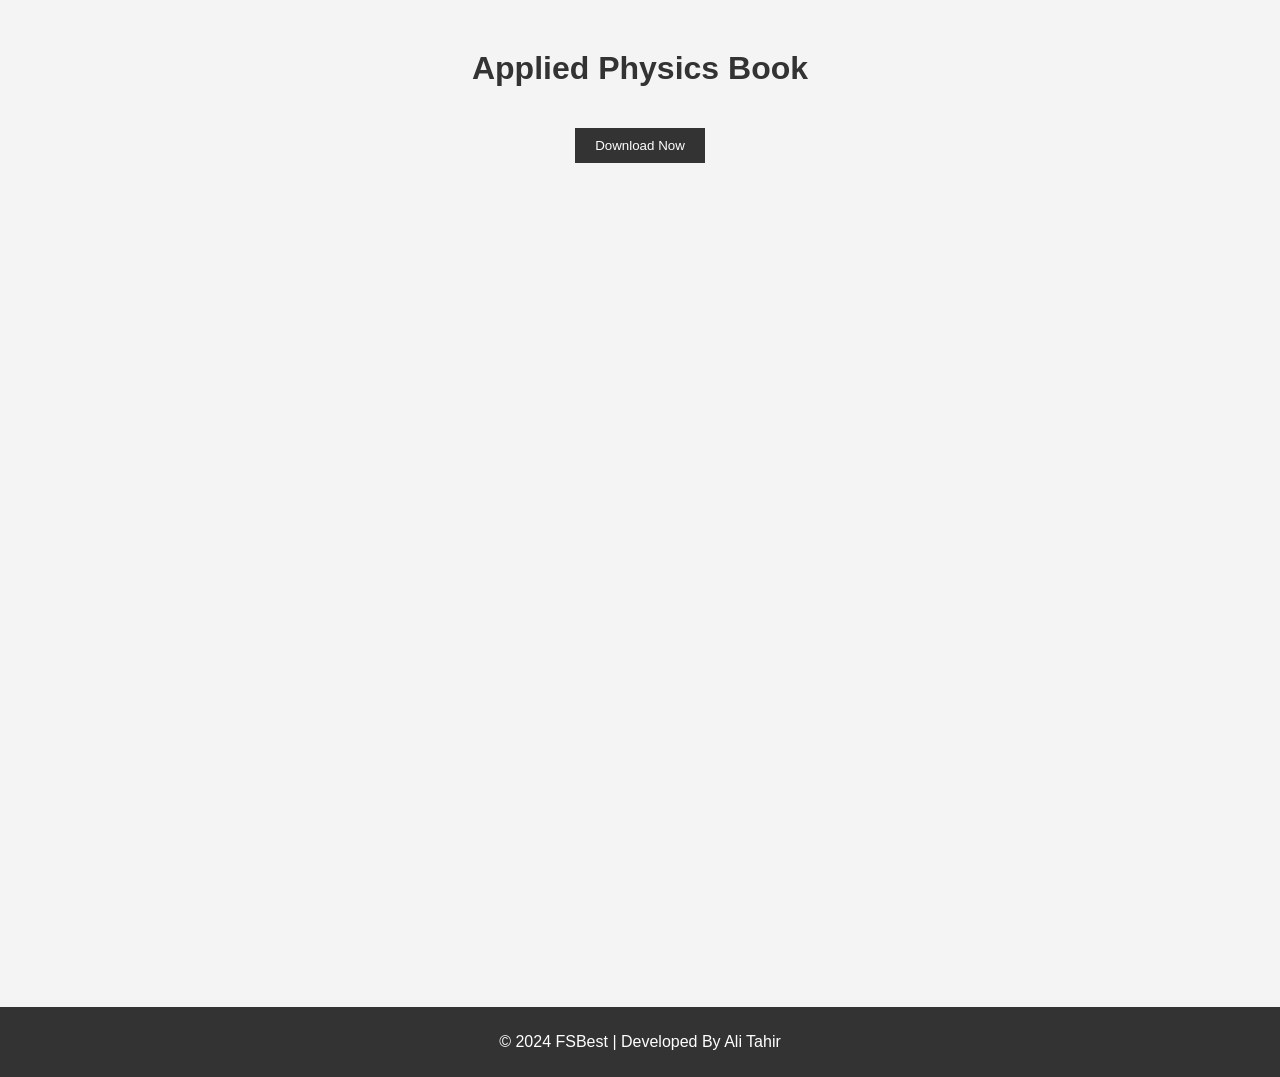
==== index.html @ ae3c7b9c "Create index.html" ====
<!DOCTYPE html>
<html lang="en">

<head>
    <meta charset="UTF-8">
    <meta name="viewport" content="width=device-width, initial-scale=1.0">
    <title>Applied Physics Book</title>
    <style>
        body {
            font-family: Arial, sans-serif;
            background-color: #f4f4f4;
            margin: 0;
            padding: 0;
        }

        h1 {
            text-align: center;
            color: #333;
            margin-top: 50px;
        }

        button {
            margin-top: 20px;
            padding: 10px 20px;
            background-color: #333;
            color: #fff;
            border: none;
            cursor: pointer;
        }

        button:hover {
            background-color: #555;
        }

        embed {
            margin-top: 20px;
        }
        footer {
            background-color: #333;
            color: #fff;
            padding: 10px 0;
            bottom: 0;
            width: 100%;
        }
        footer a {
            color: #fff;
            text-decoration: none;
        }
    </style>
</head>

<body>
    <!-- A single page website to show a pdf document and a download button to download that document -->
    <h1>Applied Physics Book</h1>
    <a href="https://drive.google.com/file/d/1y-ZRKSfzT-N0ACH4Vg91-3xnnZFpzGHb/view?usp=sharing" download="applied_physics.pdf"></a>
    
    <div style="text-align: center;">
        <button>Download Now</button>
        <br>
        <embed src="https://drive.google.com/file/d/1y-ZRKSfzT-N0ACH4Vg91-3xnnZFpzGHb/view?usp=sharing" width="95%" height="800px" />
        <br>
    </div>

    <footer style="text-align: center; margin-top: 20px;">
        <p>&copy; 2024 <a href="https://fsbest.store" target="_blank">FSBest</a> | Developed By Ali Tahir</p>
    </footer>
    <script>
        const button = document.querySelector('button');
        const a = document.querySelector('a');
        button.addEventListener('click', () => {
            a.click();
        });
    </script>

    

</body>

</html>
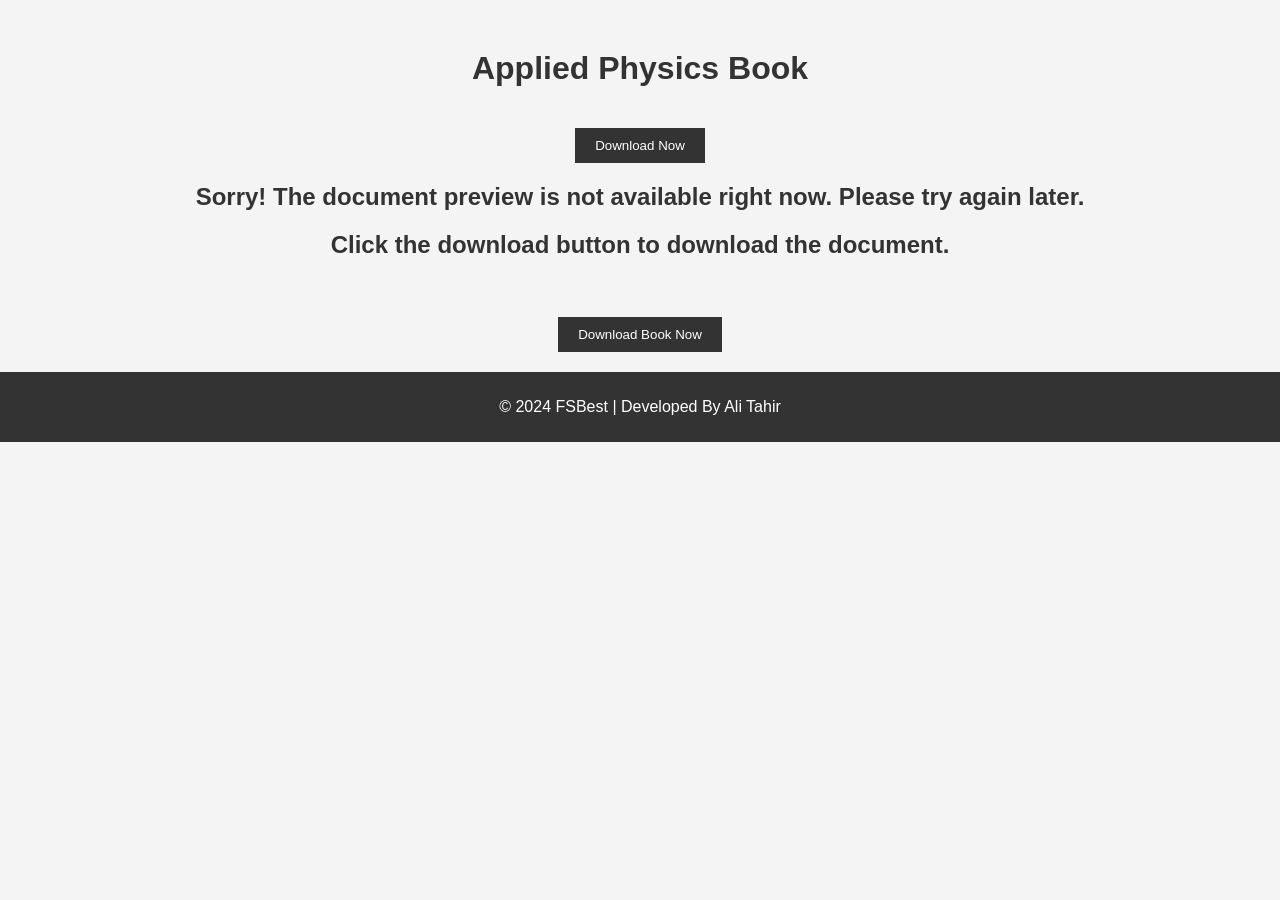
==== commit 59670564: "Update index.html" ====
--- a/index.html
+++ b/index.html
@@ -46,18 +46,38 @@
             color: #fff;
             text-decoration: none;
         }
+        button a {
+            color: #fff;
+            text-decoration: none;
+        }
+        button a:hover {
+            color: #fff;
+        }
+        button a:visited {
+            color: #f73f3f;
+        }
+        h2 {
+            color: #333;
+        }
+        h1 {
+            color: #333;
+        }
     </style>
 </head>
 
 <body>
     <!-- A single page website to show a pdf document and a download button to download that document -->
     <h1>Applied Physics Book</h1>
-    <a href="https://drive.google.com/file/d/1y-ZRKSfzT-N0ACH4Vg91-3xnnZFpzGHb/view?usp=sharing" download="applied_physics.pdf"></a>
+    <a href="https://drive.google.com/uc?export=download&id=1y-ZRKSfzT-N0ACH4Vg91-3xnnZFpzGHb" download="applied_physics.pdf"></a>
     
     <div style="text-align: center;">
         <button>Download Now</button>
         <br>
-        <embed src="https://drive.google.com/file/d/1y-ZRKSfzT-N0ACH4Vg91-3xnnZFpzGHb/view?usp=sharing" width="95%" height="800px" />
+        <!--<embed src="Giancoli_PhysScientEngnrs_4th_solman.pdf" width="95%" height="800px" />-->
+        <h2>Sorry! The document preview is not available right now. Please try again later.</h2>
+        <h2>Click the download button to download the document.</h2>
+        <br>
+        <button><a href="https://drive.google.com/uc?export=download&id=1y-ZRKSfzT-N0ACH4Vg91-3xnnZFpzGHb" target="_blank">Download Book Now</a></button>
         <br>
     </div>
 
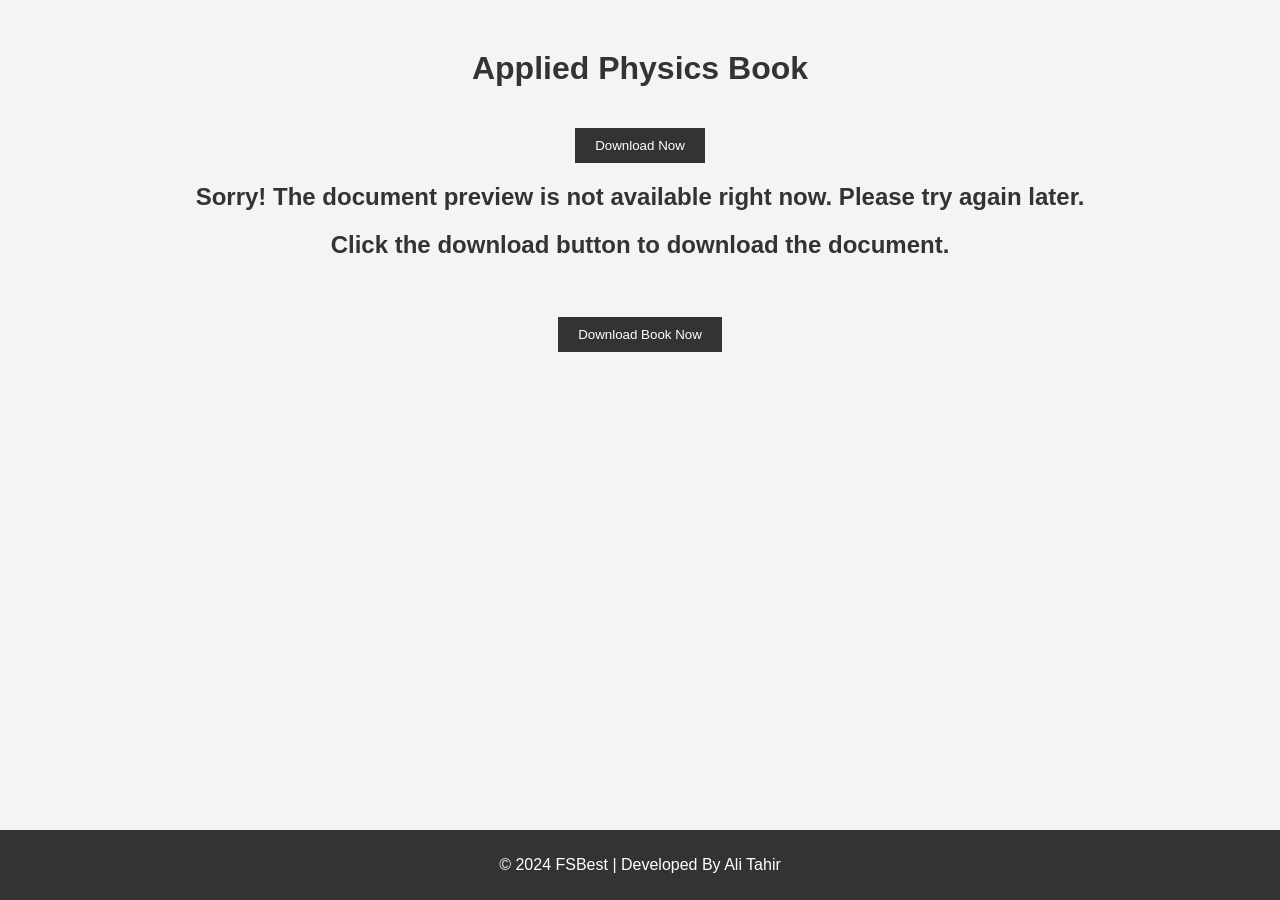
==== commit 05349b13: "Update index.html" ====
--- a/index.html
+++ b/index.html
@@ -39,6 +39,7 @@
             background-color: #333;
             color: #fff;
             padding: 10px 0;
+            position: fixed;
             bottom: 0;
             width: 100%;
         }
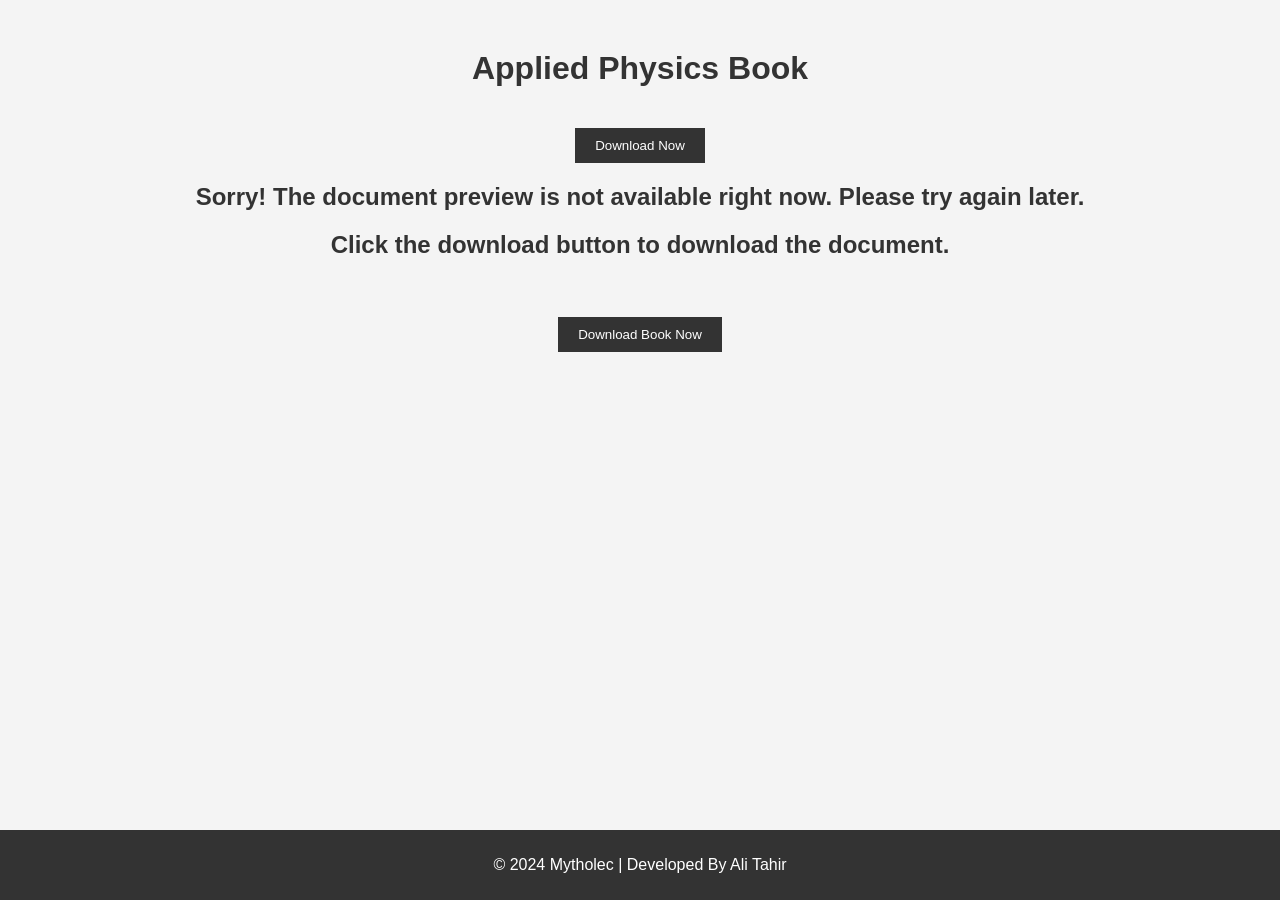
==== commit 2e3a13c7: "Update index.html" ====
--- a/index.html
+++ b/index.html
@@ -83,7 +83,7 @@
     </div>
 
     <footer style="text-align: center; margin-top: 20px;">
-        <p>&copy; 2024 <a href="https://fsbest.store" target="_blank">FSBest</a> | Developed By Ali Tahir</p>
+        <p>&copy; 2024 <a href="https://fsbest.store" target="_blank">Mytholec</a> | Developed By Ali Tahir</p>
     </footer>
     <script>
         const button = document.querySelector('button');
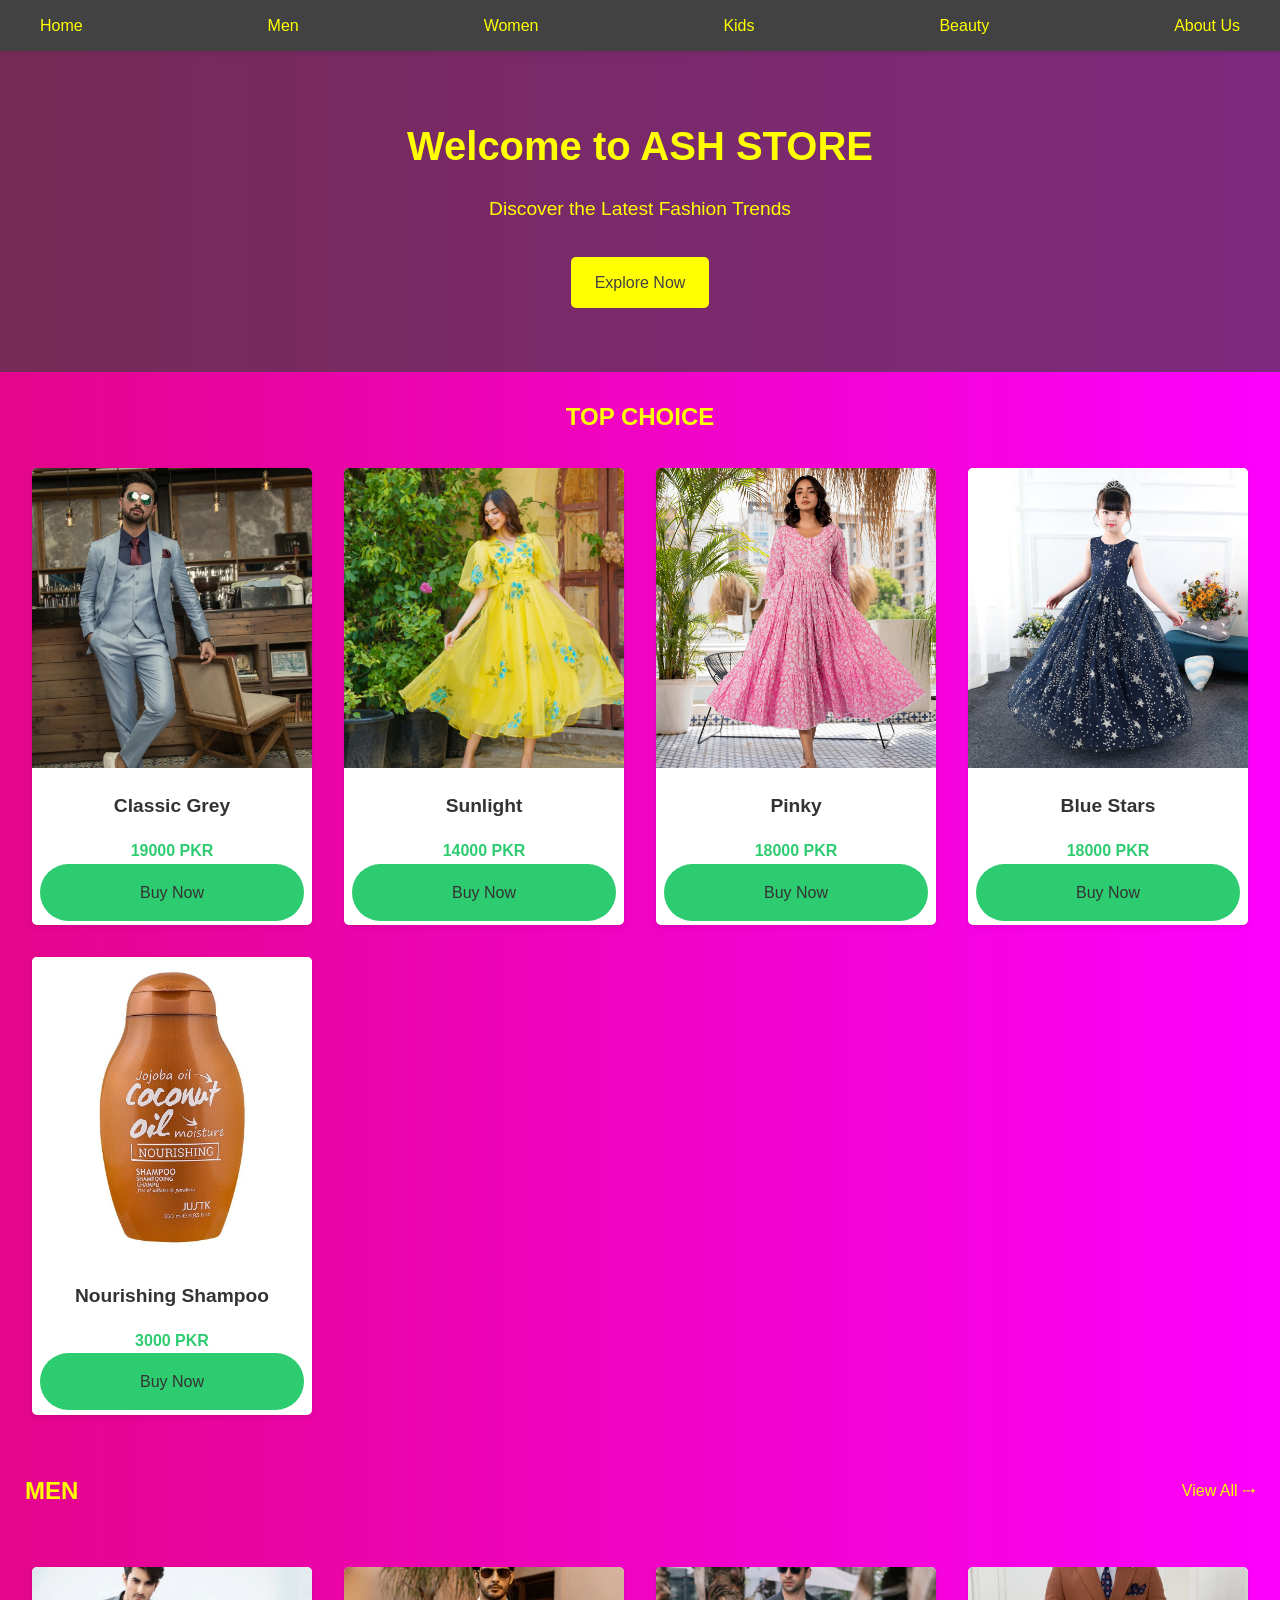
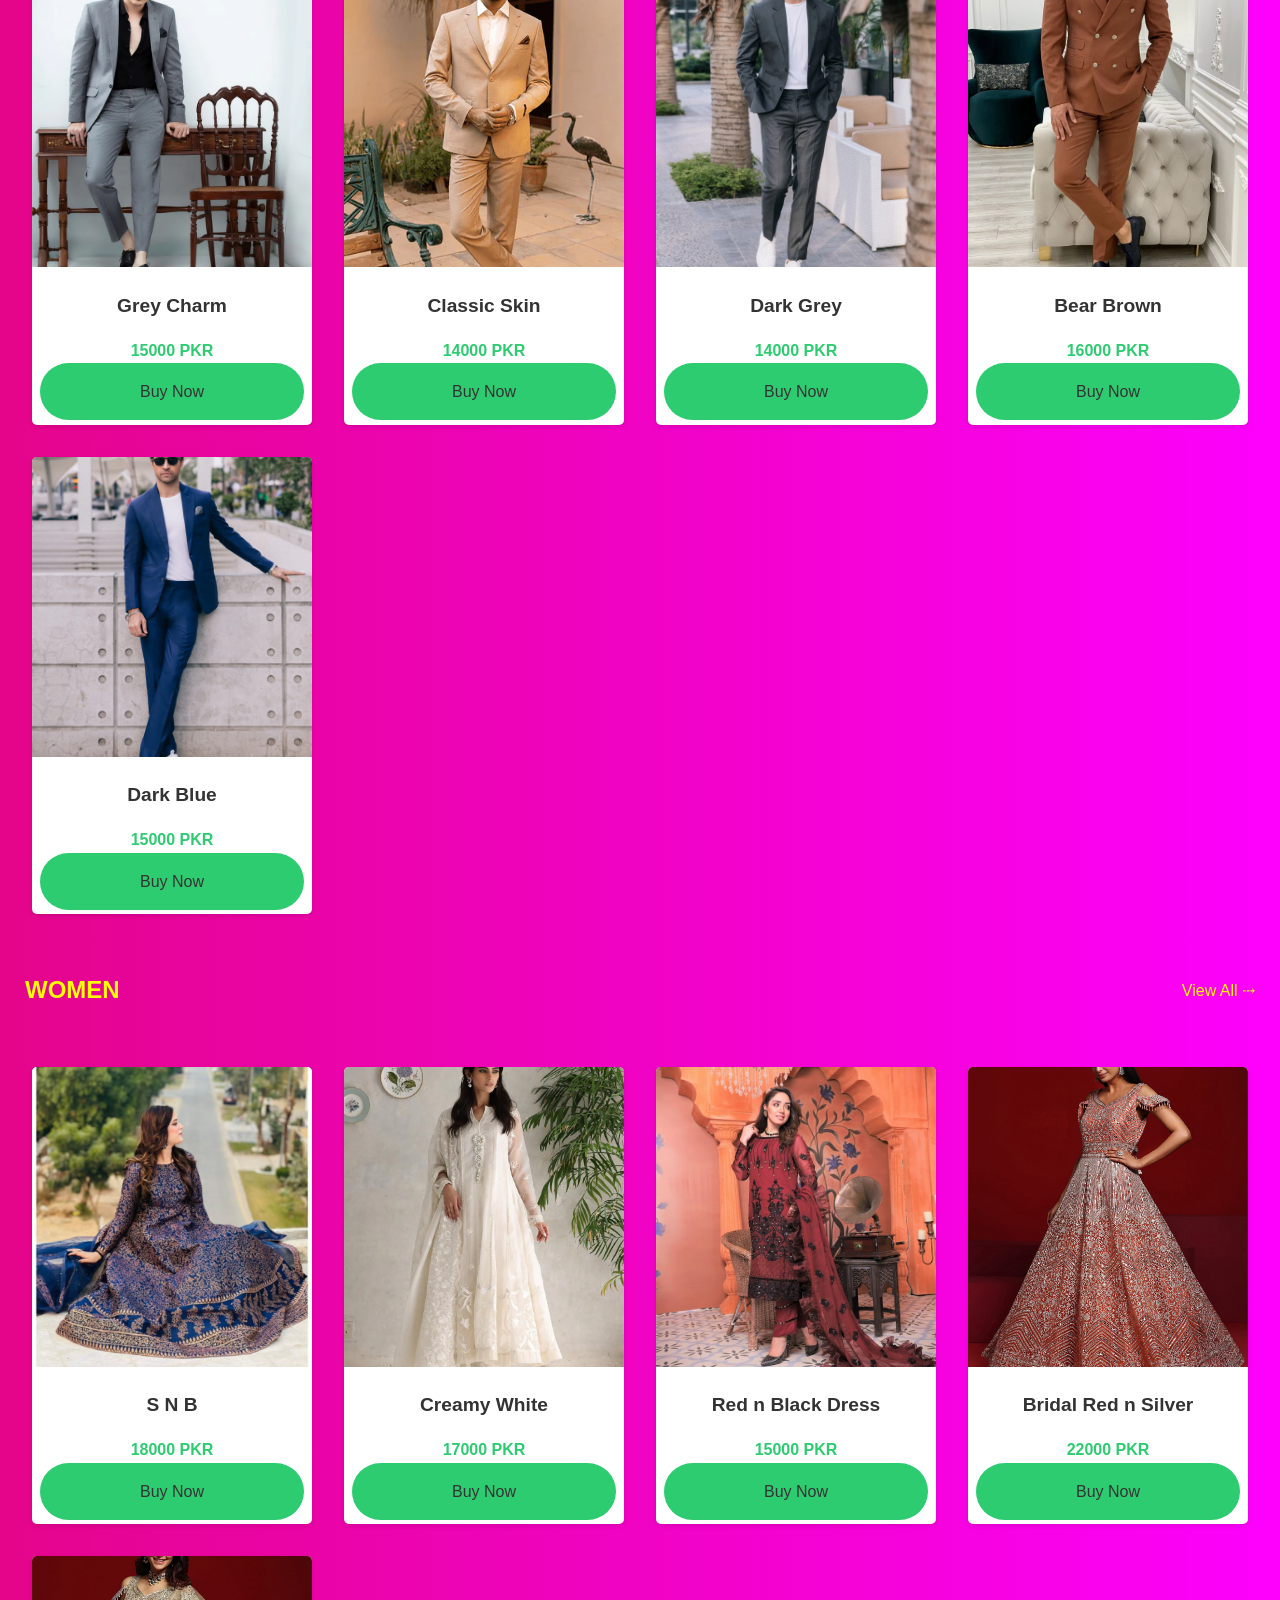
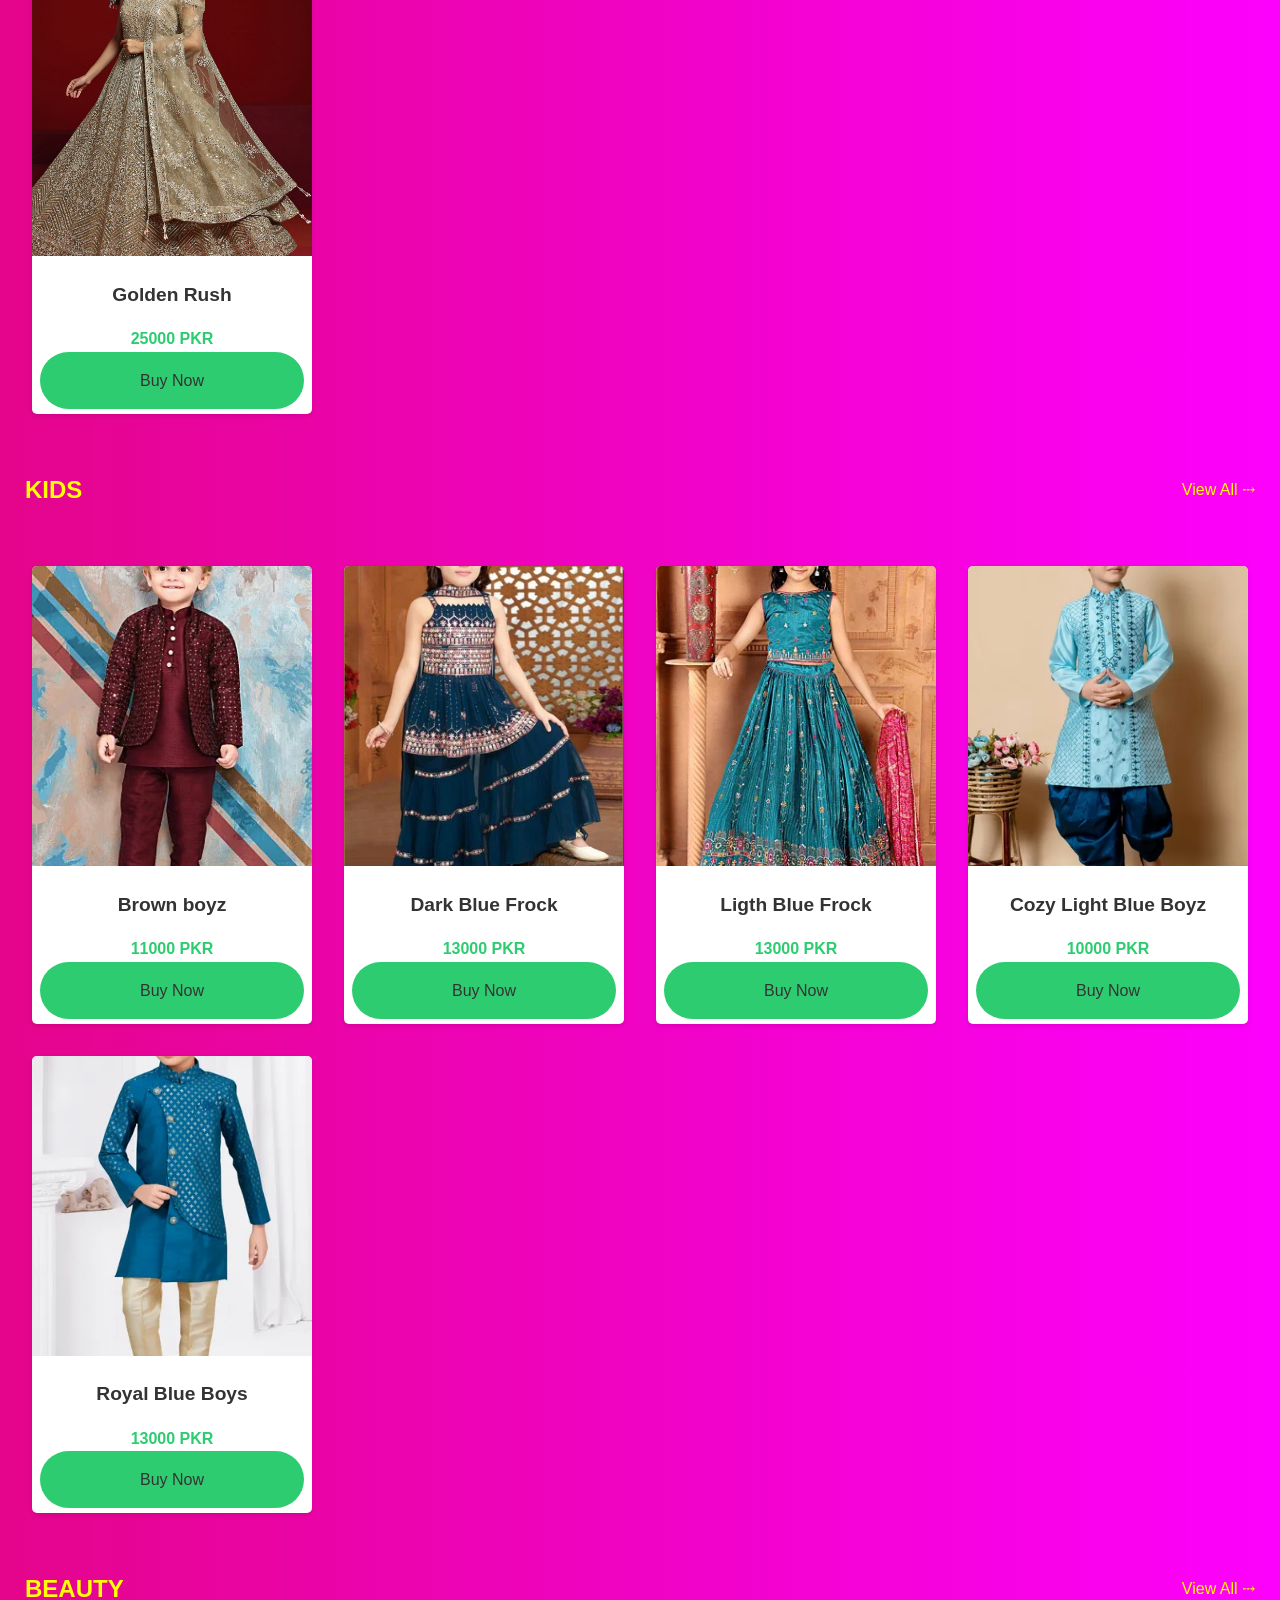
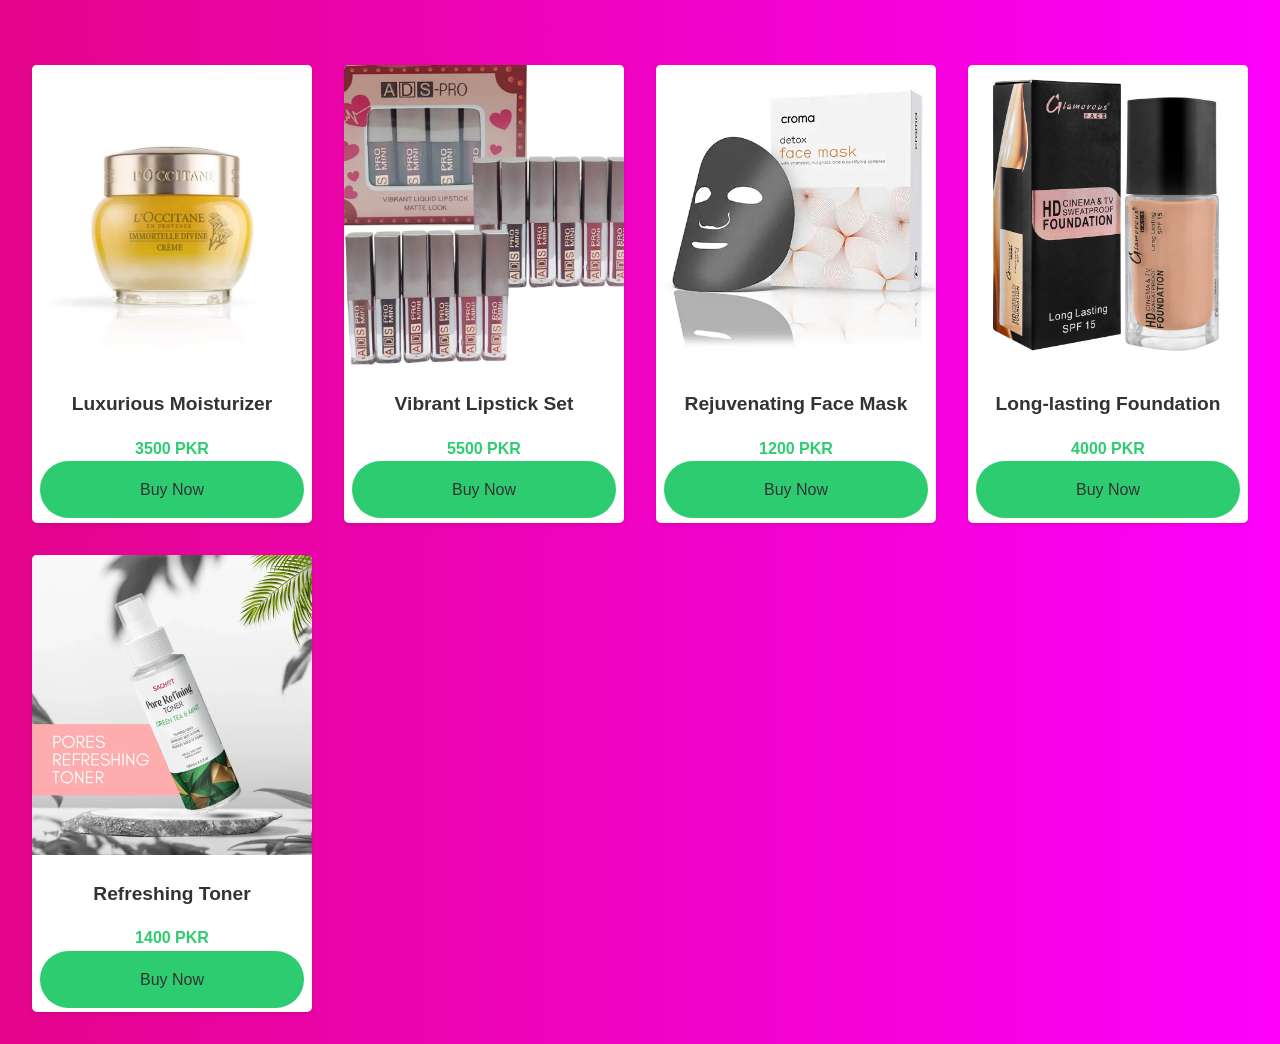
==== commit 546038bd: "tf" ====
--- a/index.html
+++ b/index.html
@@ -1,100 +1,213 @@
-<!DOCTYPE html>
-<html lang="en">
-
-<head>
-    <meta charset="UTF-8">
-    <meta name="viewport" content="width=device-width, initial-scale=1.0">
-    <title>Applied Physics Book</title>
-    <style>
-        body {
-            font-family: Arial, sans-serif;
-            background-color: #f4f4f4;
-            margin: 0;
-            padding: 0;
-        }
-
-        h1 {
-            text-align: center;
-            color: #333;
-            margin-top: 50px;
-        }
-
-        button {
-            margin-top: 20px;
-            padding: 10px 20px;
-            background-color: #333;
-            color: #fff;
-            border: none;
-            cursor: pointer;
-        }
-
-        button:hover {
-            background-color: #555;
-        }
-
-        embed {
-            margin-top: 20px;
-        }
-        footer {
-            background-color: #333;
-            color: #fff;
-            padding: 10px 0;
-            position: fixed;
-            bottom: 0;
-            width: 100%;
-        }
-        footer a {
-            color: #fff;
-            text-decoration: none;
-        }
-        button a {
-            color: #fff;
-            text-decoration: none;
-        }
-        button a:hover {
-            color: #fff;
-        }
-        button a:visited {
-            color: #f73f3f;
-        }
-        h2 {
-            color: #333;
-        }
-        h1 {
-            color: #333;
-        }
-    </style>
-</head>
-
-<body>
-    <!-- A single page website to show a pdf document and a download button to download that document -->
-    <h1>Applied Physics Book</h1>
-    <a href="https://drive.google.com/uc?export=download&id=1y-ZRKSfzT-N0ACH4Vg91-3xnnZFpzGHb" download="applied_physics.pdf"></a>
-    
-    <div style="text-align: center;">
-        <button>Download Now</button>
-        <br>
-        <!--<embed src="Giancoli_PhysScientEngnrs_4th_solman.pdf" width="95%" height="800px" />-->
-        <h2>Sorry! The document preview is not available right now. Please try again later.</h2>
-        <h2>Click the download button to download the document.</h2>
-        <br>
-        <button><a href="https://drive.google.com/uc?export=download&id=1y-ZRKSfzT-N0ACH4Vg91-3xnnZFpzGHb" target="_blank">Download Book Now</a></button>
-        <br>
-    </div>
-
-    <footer style="text-align: center; margin-top: 20px;">
-        <p>&copy; 2024 <a href="https://fsbest.store" target="_blank">Mytholec</a> | Developed By Ali Tahir</p>
-    </footer>
-    <script>
-        const button = document.querySelector('button');
-        const a = document.querySelector('a');
-        button.addEventListener('click', () => {
-            a.click();
-        });
-    </script>
-
-    
-
-</body>
-
-</html>
+<!DOCTYPE html>
+<html lang="en">
+
+<head>
+    <meta charset="UTF-8">
+    <meta name="viewport" content="width=device-width, initial-scale=1.0">
+    <title>ASH STORE</title>
+    <link rel="stylesheet" href="css/styles.css">
+</head>
+
+<body>
+    <header>
+        <nav>
+            <ul>
+                <li><a href="index.html">Home</a></li>
+                <li><a href="men.html">Men</a></li>
+                <li><a href="women.html">Women</a></li>
+                <li><a href="kids.html">Kids</a></li>
+                <li><a href="beauty.html">Beauty</a></li>
+                <li><a href="about.html">About Us</a></li>
+            </ul>
+        </nav>
+    </header>
+    <div class="space"></div>
+    <main>
+        <div class="bg">
+            <section class="hero">
+                <h1>Welcome to ASH STORE</h1>
+                <p>Discover the Latest Fashion Trends</p>
+                <a href="#Explore" class="btn">Explore Now</a>
+            </section>
+        </div>
+        <br>
+        <h2 class="headings" id="Explore">Top Choice</h2>
+        <section class="product-grid">
+            <div class="product-card">
+                <img src="img/men/m4.webp" alt="Men's Product 4">
+                <h3>Classic Grey</h3>
+                <p class="price">19000 PKR</p>
+                <a href="order.html" class="order">Buy Now</a>
+            </div>
+            <div class="product-card">
+                <img src="img/female/f1.webp" alt="Women's Product 1">
+                <h3>Sunlight</h3>
+                <p class="price">14000 PKR</p>
+                <a href="order.html" class="order">Buy Now</a>
+            </div>
+            <div class="product-card">
+                <img src="img/female/f7.webp" alt="Women's Product 7">
+                <h3>Pinky </h3>
+                <p class="price">18000 PKR</p>
+                <a href="order.html" class="order">Buy Now</a>
+            </div>
+            <div class="product-card">
+                <img src="img/kids/k2.jpg" alt="Kids' Product 2">
+                <h3>Blue Stars</h3>
+                <p class="price">18000 PKR</p>
+                <a href="order.html" class="order">Buy Now</a>
+            </div>
+            <div class="product-card">
+                <img src="img/beauty/b3.jpg" alt="Beauty Product 3">
+                <h3>Nourishing Shampoo</h3>
+                <p class="price">3000 PKR</p>
+                <a href="order.html" class="order">Buy Now</a>
+            </div>
+        </section>
+        <div class="title">
+            <h2 class="headings">Men</h2>
+            <p><a href="men.html">view all &rBarr;</a></p>
+        </div>
+        <section class="product-grid">
+            <div class="product-card">
+                <img src="img/men/m1.webp" alt="Men's Product 1">
+                <h3>Grey Charm</h3>
+                <p class="price">15000 PKR</p>
+                <a href="order.html" class="order">Buy Now</a>
+            </div>
+            <div class="product-card">
+                <img src="img/men/m2.webp" alt="Men's Product 2">
+                <h3>Classic Skin</h3>
+                <p class="price">14000 PKR</p>
+                <a href="order.html" class="order">Buy Now</a>
+            </div>
+            <div class="product-card">
+                <img src="img/men/m3.webp" alt="Men's Product 3">
+                <h3>Dark Grey</h3>
+                <p class="price">14000 PKR</p>
+                <a href="order.html" class="order">Buy Now</a>
+            </div>
+            <div class="product-card">
+                <img src="img/men/m6.avif" alt="Men's Product 6">
+                <h3>Bear Brown</h3>
+                <p class="price">16000 PKR</p>
+                <a href="order.html" class="order">Buy Now</a>
+            </div>
+            <div class="product-card">
+                <img src="img/men/m8.webp" alt="Men's Product 8">
+                <h3>Dark Blue</h3>
+                <p class="price">15000 PKR</p>
+                <a href="order.html" class="order">Buy Now</a>
+            </div>
+        </section>
+        <div class="title">
+            <h2 class="headings">Women</h2>
+            <p><a href="women.html">view all &rBarr;</a></p>
+        </div>
+        <section class="product-grid">
+            <div class="product-card">
+                <img src="img/female/f3.jpg" alt="Women's Product 3">
+                <h3>S N B</h3>
+                <p class="price">18000 PKR</p>
+                <a href="order.html" class="order">Buy Now</a>
+            </div>
+            <div class="product-card">
+                <img src="img/female/f4.webp" alt="Women's Product 4">
+                <h3>Creamy White</h3>
+                <p class="price">17000 PKR</p>
+                <a href="order.html" class="order">Buy Now</a>
+            </div>
+            <div class="product-card">
+                <img src="img/female/f5.jpg" alt="Women's Product 5">
+                <h3>Red n Black Dress</h3>
+                <p class="price">15000 PKR</p>
+                <a href="order.html" class="order">Buy Now</a>
+            </div>
+            <div class="product-card">
+                <img src="img/female/f6.webp" alt="Women's Product 6">
+                <h3>Bridal Red n Silver</h3>
+                <p class="price">22000 PKR</p>
+                <a href="order.html" class="order">Buy Now</a>
+            </div>
+            <div class="product-card">
+                <img src="img/female/f8.webp" alt="Women's Product 8">
+                <h3>Golden Rush</h3>
+                <p class="price">25000 PKR</p>
+                <a href="order.html" class="order">Buy Now</a>
+            </div>
+        </section>
+        <div class="title">  
+            <h2 class="headings">Kids</h2>
+            <p><a href="kids.html">view all &rBarr;</a></p>
+        </div>
+    <section class="product-grid">
+        <div class="product-card">
+            <img src="img/kids/k3.webp" alt="Kids' Product 3">
+            <h3>Brown boyz</h3>
+            <p class="price">11000 PKR</p>
+            <a href="order.html" class="order">Buy Now</a>
+        </div>
+        <div class="product-card">
+            <img src="img/kids/k4.webp" alt="Kids' Product 4">
+            <h3>Dark Blue Frock</h3>
+            <p class="price">13000 PKR</p>
+            <a href="order.html" class="order">Buy Now</a>
+        </div>
+        <div class="product-card">
+            <img src="img/kids/k5.webp" alt="Kids' Product 5">
+            <h3>Ligth Blue Frock</h3>
+            <p class="price">13000 PKR</p>
+            <a href="order.html" class="order">Buy Now</a>
+        </div>
+        <div class="product-card">
+            <img src="img/kids/k6.webp" alt="Kids' Product 6">
+            <h3>Cozy Light Blue Boyz</h3>
+            <p class="price">10000 PKR</p>
+            <a href="order.html" class="order">Buy Now</a>
+        </div>
+        <div class="product-card">
+            <img src="img/kids/k8.webp" alt="Kids' Product 8">
+            <h3>Royal Blue Boys</h3>
+            <p class="price">13000 PKR</p>
+            <a href="order.html" class="order">Buy Now</a>
+        </div>
+    </section>
+    <div class="title">
+        <h2 class="headings">beauty</h2>
+        <p><a href="beauty.html">view all &rBarr;</a></p>
+    </div>
+<section class="product-grid">
+    <div class="product-card">
+        <img src="img/beauty/b1.webp" alt="Beauty Product 1">
+        <h3>Luxurious Moisturizer</h3>
+        <p class="price">3500 PKR</p>
+        <a href="order.html" class="order">Buy Now</a>
+    </div>
+    <div class="product-card">
+        <img src="img/beauty/b2.webp" alt="Beauty Product 2">
+        <h3>Vibrant Lipstick Set</h3>
+        <p class="price">5500 PKR</p>
+        <a href="order.html" class="order">Buy Now</a>
+    </div>
+    <div class="product-card">
+        <img src="img/beauty/b4.webp" alt="Beauty Product 4">
+        <h3>Rejuvenating Face Mask</h3>
+        <p class="price">1200 PKR</p>
+        <a href="order.html" class="order">Buy Now</a>
+    </div>
+    <div class="product-card">
+        <img src="img/beauty/b5.jpg" alt="Beauty Product 5">
+        <h3>Long-lasting Foundation</h3>
+        <p class="price">4000 PKR</p>
+        <a href="order.html" class="order">Buy Now</a>
+    </div>
+    <div class="product-card">
+        <img src="img/beauty/b7.webp" alt="Beauty Product 7">
+        <h3>Refreshing Toner</h3>
+        <p class="price">1400 PKR</p>
+        <a href="order.html" class="order">Buy Now</a>
+    </div>
+</section>
+    </main>
+</body>
+</html>
--- a/css/styles.css
+++ b/css/styles.css
@@ -0,0 +1,321 @@
+* {
+    margin: 0;
+    padding: 0;
+    box-sizing: border-box;
+}
+
+body {
+    font-family: Arial, sans-serif;
+    line-height: 1.6;
+    color: #333;
+}
+
+.bg {
+    background-image: url("https://t4.ftcdn.net/jpg/05/96/62/65/360_F_596626503_jrzjZNYStDexiWxQFqO7oCh6M8PdMlJs.jpg");
+    background-position: center;
+    background-repeat: no-repeat;
+    background-size: cover;
+}
+
+a {
+    text-decoration: none;
+    color: inherit;
+}
+
+header {
+    background-color: #424242;
+    color: yellow;
+    padding: 0.8rem 1.5rem;
+    transition: background-color 3s ease;
+    box-shadow: 0 2px 4px rgba(0,0,0,0.1);
+    position: fixed;
+    width: 100%;
+    z-index: 1;
+}
+header a:hover{
+    
+    background-color: yellow;
+    color: #424242;
+    transition: background-color 3s ease;
+}
+
+nav ul {
+    display: flex;
+    justify-content: space-between;
+    list-style-type: none;
+}
+
+nav ul li a {
+    padding: 0.5rem 1rem;
+}
+
+.hero {
+    background-color: #3e3e3ea9;
+    color: #ffff01;
+    text-align: center;
+    padding: 4rem 2rem;
+}
+
+.hero h1 {
+    font-size: 2.5rem;
+    margin-bottom: 1rem;
+}
+
+.hero p {
+    font-size: 1.2rem;
+    margin-bottom: 2rem;
+}
+
+.btn {
+    display: inline-block;
+    background-color: yellow;
+    color: #424242;
+    padding: 0.8rem 1.5rem;
+    border-radius: 5px;
+    transition: background-color 5s ease;
+}
+
+.btn:hover {
+    background-color: #6e676d;
+    color: yellow;
+}
+.space{
+    height: 50px;
+}
+.featured-categories {
+    padding: 4rem 2rem;
+    background-color: #f8f8f8;
+}
+
+.category-grid {
+    display: grid;
+    grid-template-columns: repeat(auto-fit, minmax(200px, 1fr));
+    gap: 2rem;
+    margin-top: 2rem;
+}
+
+.category-card {
+    display: flex;
+    flex-direction: column;
+    align-items: center;
+    padding: 2rem;
+    background-color: white;
+    border-radius: 5px;
+    box-shadow: 0 2px 4px rgba(0,0,0,0.1);
+    transition: transform 0.3s ease;
+}
+
+.category-card:hover {
+    transform: translateY(-5px);
+}
+
+.category-card img {
+    width: 100px;
+    height: 100px;
+    object-fit: cover;
+    margin-bottom: 1rem;
+}
+
+.recent-listings {
+    padding: 4rem 2rem;
+}
+
+.container {
+    display: flex;
+    justify-content: center;
+    gap: 10px;
+    margin-top: 2rem;
+}
+
+.container img {
+    width: 200px;
+    height: 450px;
+    object-fit: cover;
+    border-radius: 10px;
+    border: 2px solid rgba(255,255,255,0.684);
+    transition: all ease-in-out 0.5s;
+}
+
+.container img:hover {
+    width: 250px;
+}
+
+footer {
+    background-color: #34495e;
+    color: white;
+    text-align: center;
+    padding: 2rem;
+    margin-top: 4rem;
+}
+
+.product-grid {
+    display: grid;
+    grid-template-columns: repeat(auto-fit, minmax(250px, 1fr));
+    gap: 2rem;
+    padding: 2rem;
+}
+
+.product-card {
+    background-color: white;
+    border-radius: 5px;
+    box-shadow: 0 2px 4px rgba(0,0,0,0.1);
+    overflow: hidden;
+    transition: transform 0.3s ease;
+    text-align: center;
+    padding-bottom: 20px;
+}
+.product-card a{
+    padding: 20px 100px;
+    background-color: #2ecc71;
+    border-radius: 30px;
+}
+.order:hover{
+    background-color: red;
+    color: ;
+    transition: 2s;
+}
+
+
+.product-card:hover {
+    transform: translateY(-5px);
+}
+
+.product-card img {
+    width: 100%;
+    height: 300px;
+    object-fit: cover;
+}
+
+.product-card h3 {
+    padding: 1rem;
+    font-size: 1.2rem;
+}
+
+.product-card .price {
+    padding: 0 1rem 1rem;
+    font-weight: bold;
+    color: #2ecc71;
+}
+
+@media (max-width: 768px) {
+    .hero h1 {
+        font-size: 2rem;
+    }
+
+    .hero p {
+        font-size: 1rem;
+    }
+
+    .category-grid,
+    .product-grid {
+        grid-template-columns: repeat(auto-fit, minmax(150px, 1fr));
+    }
+
+    .container {
+        flex-wrap: wrap;
+    }
+
+    .container img {
+        width: 45%;
+        height: auto;
+    }
+
+    .container img:hover {
+        width: 48%;
+    }
+}
+
+.about-content {
+    max-width: 800px;
+    margin: 0 auto;
+    padding: 2rem;
+}
+
+.about-content h2 {
+    color: #34495e;
+    margin-top: 2rem;
+    margin-bottom: 1rem;
+}
+
+.about-content p {
+    margin-bottom: 1rem;
+}
+
+.about-content ul {
+    list-style-type: disc;
+    margin-left: 2rem;
+    margin-bottom: 1rem;
+}
+
+.about-content address {
+    font-style: normal;
+    margin-top: 1rem;
+}
+
+@media (max-width: 768px) {
+    .about-content {
+        padding: 1rem;
+    }
+}
+
+.container{
+    background-color: #00000066;
+}
+.headings{
+    color: #ffff01;
+    text-align: center;
+    text-transform: uppercase;
+
+}
+.title{
+    display: flex;
+    justify-content: space-between;
+    align-items: center;
+    margin: 25px;
+}
+.title a{
+    text-transform: capitalize;
+    color: #fffb00;
+}
+body{
+    background: linear-gradient(270deg, rgb(253, 1, 253), rgb(228, 5, 139));
+}
+.sold{
+    color: #fffb00;
+    text-align: center;
+}
+.contact{
+    display: flex;
+    align-items: center;
+    flex-direction: column;
+
+}
+.contact h1{
+    text-align: center;
+    color: black;
+    text-transform: uppercase;
+    font-size: 27px;
+}
+.contact label{
+    text-transform: capitalize;
+    font-size: 20px;
+    color: black;
+    font-weight: 700;
+}
+.contact input{
+    width: 100%;
+    font-size: 20px;
+    padding: 5px;
+}
+.contact #submit{
+    background-color: #2ecc71;
+    
+}
+.contact #submit:hover{
+    background-color: #fffb00;
+    
+}
+.contact textarea{
+    font-size: 20px;
+    width: 100%;
+}
